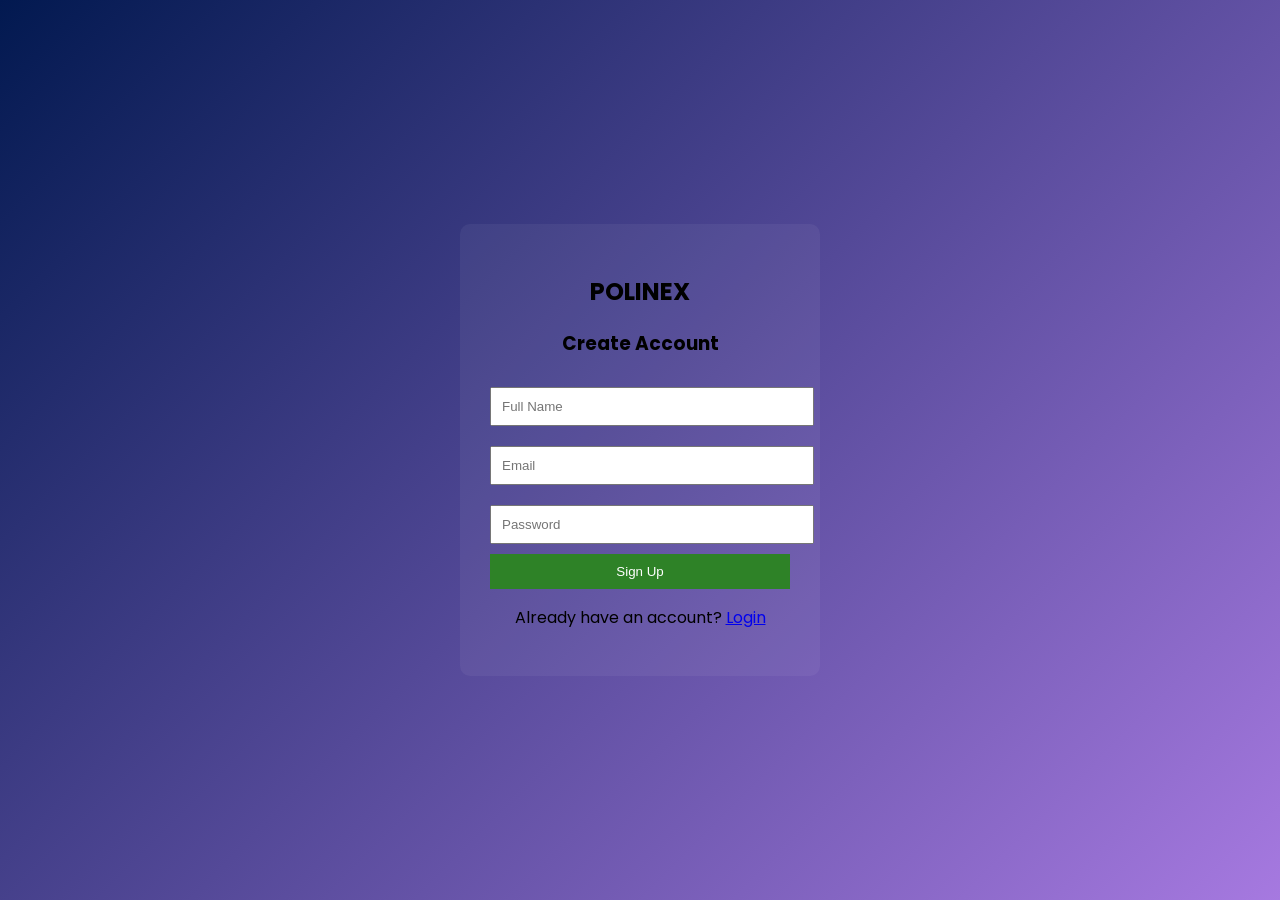
==== frontend/signup.html @ 49d5ebd5 "did task" ====
<!DOCTYPE html>
<html>
<head>
    <title>Signup - POLINEX</title>
    <link href="https://fonts.googleapis.com/css2?family=Poppins&display=swap" rel="stylesheet">
    <link rel="stylesheet" href="auth.css">
</head>

<body>

<div class="box">
    <h2>POLINEX</h2>
    <h3>Create Account</h3>

    <input type="text" id="name" placeholder="Full Name">
    <input type="email" id="email" placeholder="Email">
    <input type="password" id="password" placeholder="Password">

    <button onclick="signup()">Sign Up</button>

    <p>Already have an account?
        <a href="login.html">Login</a>
    </p>
</div>

<script src="auth.js"></script>

</body>
</html>
---- frontend/auth.css ----
body {
    margin: 0;
    font-family: 'Poppins', sans-serif;
    background: linear-gradient(135deg, #021950, #a679e0);
    display: flex;
    justify-content: center;
    align-items: center;
    height: 100vh;
}

.box {
    background: rgba(243, 238, 238, 0.05);
    padding: 30px;
    border-radius: 10px;
    width: 300px;
    text-align: center;
}

input {
    width: 100%;
    padding: 10px;
    margin: 10px 0;
}

button {
    width: 100%;
    padding: 10px;
    background: #2e8227;
    border: none;
    color: white;
}
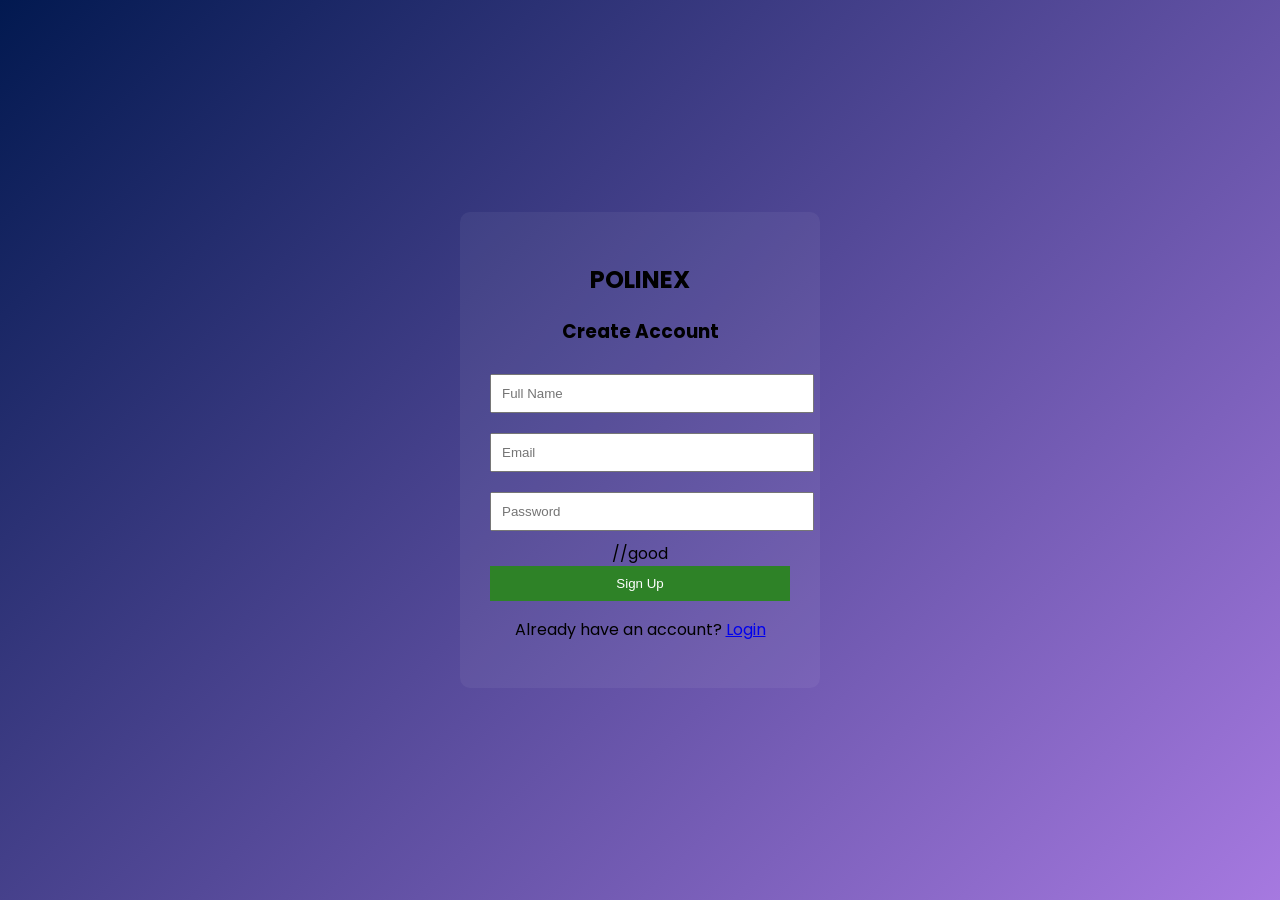
==== commit c85b317d: "did the task" ====
--- a/frontend/signup.html
+++ b/frontend/signup.html
@@ -15,7 +15,7 @@
     <input type="text" id="name" placeholder="Full Name">
     <input type="email" id="email" placeholder="Email">
     <input type="password" id="password" placeholder="Password">
-
+//good
     <button onclick="signup()">Sign Up</button>
 
     <p>Already have an account?
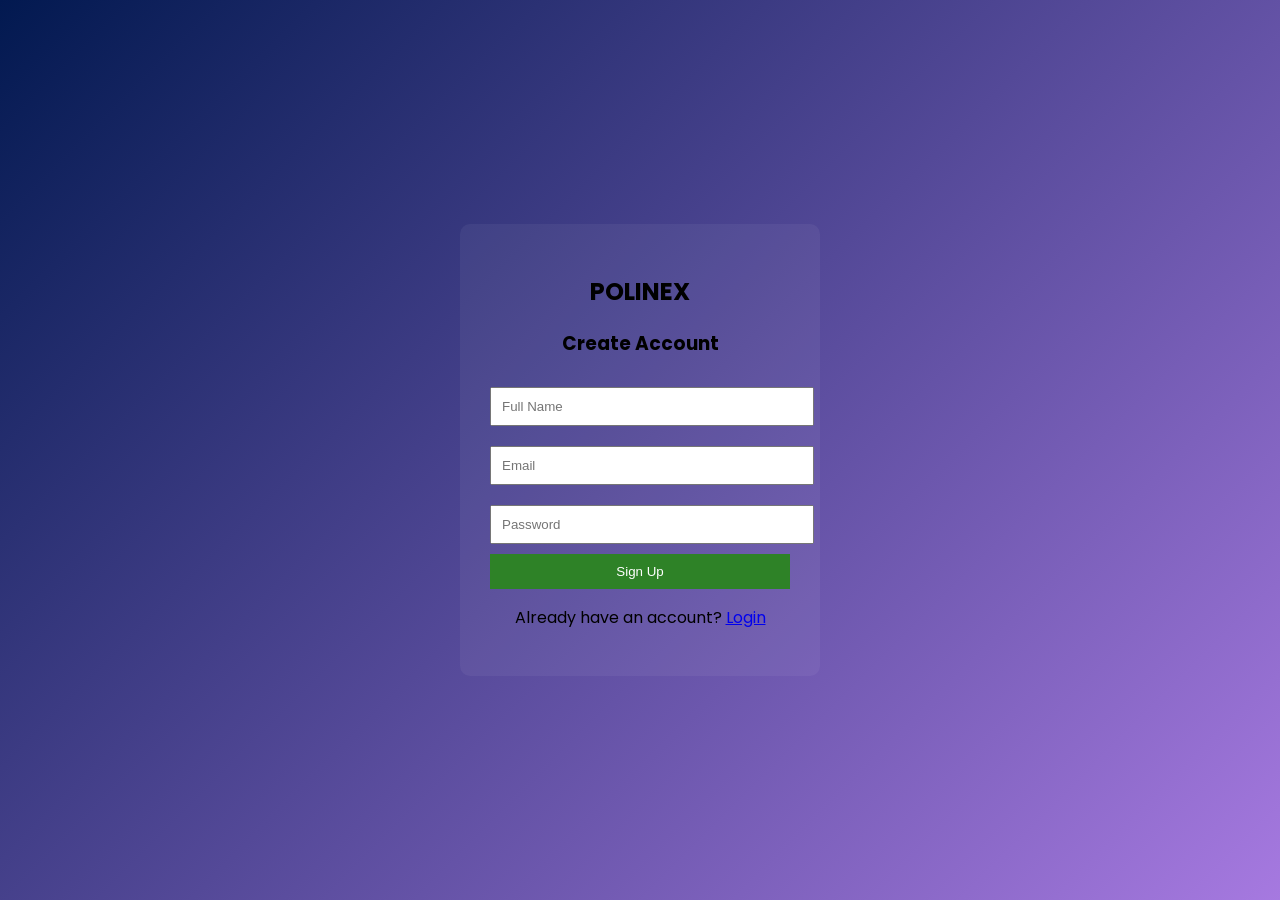
==== commit 741d661a: "clean project without secrets" ====
--- a/frontend/signup.html
+++ b/frontend/signup.html
@@ -15,7 +15,7 @@
     <input type="text" id="name" placeholder="Full Name">
     <input type="email" id="email" placeholder="Email">
     <input type="password" id="password" placeholder="Password">
-//good
+
     <button onclick="signup()">Sign Up</button>
 
     <p>Already have an account?
